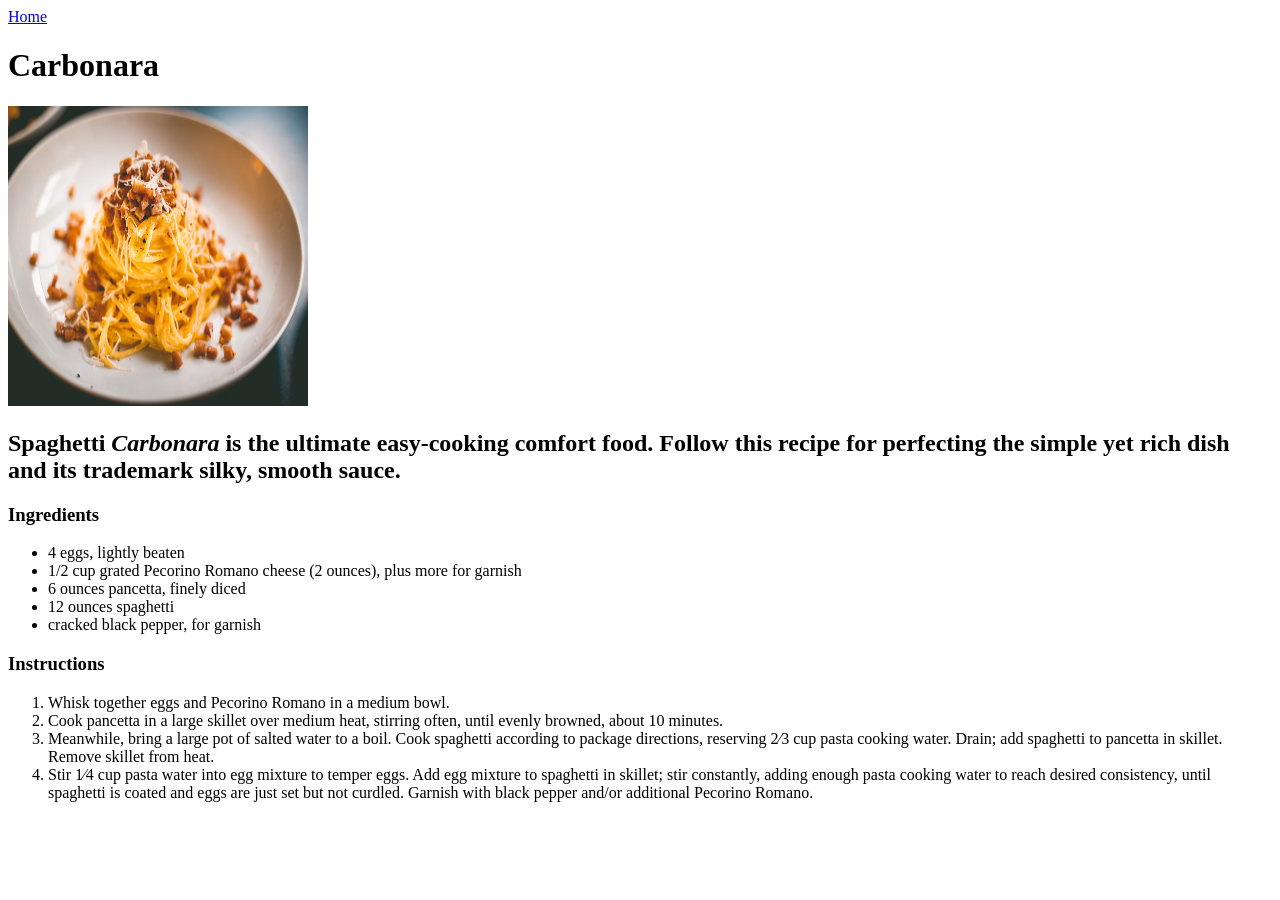
==== recipes/carbonara.html @ dedcc36c "Dodati novi recepti i linkovi na pocetnoj stranici" ====
<!DOCTYPE html>
<html lang="en">
<head>
    <meta charset="UTF-8">
    <meta name="viewport" content="width=device-width, initial-scale=1.0">
    <title>Carbonara</title>
</head>
<body>
    <a href="../index.html">Home</a>
    <h1>Carbonara</h1>
    <img src="../img/carbonara.jpg" alt="Finished Carbonara" height="300" width="300">
    <p><h2>Spaghetti <em>Carbonara</em> is the ultimate easy-cooking comfort food. Follow this recipe for perfecting the simple yet rich dish and its trademark silky, smooth sauce.</h2></p>
    <p><h3>Ingredients</h3></p>
<ul>
    <li>4 eggs, lightly beaten</li>
    <li>1/2 cup grated Pecorino Romano cheese (2 ounces), plus more for garnish</li>
    <li>6 ounces pancetta, finely diced</li>
    <li>12 ounces spaghetti</li>
    <li>cracked black pepper, for garnish</li>
</ul>
<p><h3>Instructions</h3></p>
<ol>
    <li>Whisk together eggs and Pecorino Romano in a medium bowl.</li>
    <li>Cook pancetta in a large skillet over medium heat, stirring often, until evenly browned, about 10 minutes.</li>
    <li>Meanwhile, bring a large pot of salted water to a boil. Cook spaghetti according to package directions, reserving 2⁄3 cup pasta cooking water. Drain; add spaghetti to pancetta in skillet. Remove skillet from heat.</li>
    <li>Stir 1⁄4 cup pasta water into egg mixture to temper eggs. Add egg mixture to spaghetti in skillet; stir constantly, adding enough pasta cooking water to reach desired consistency, until spaghetti is coated and eggs are just set but not curdled. Garnish with black pepper and/or additional Pecorino Romano.</li>
</ol>
</body>
</html>
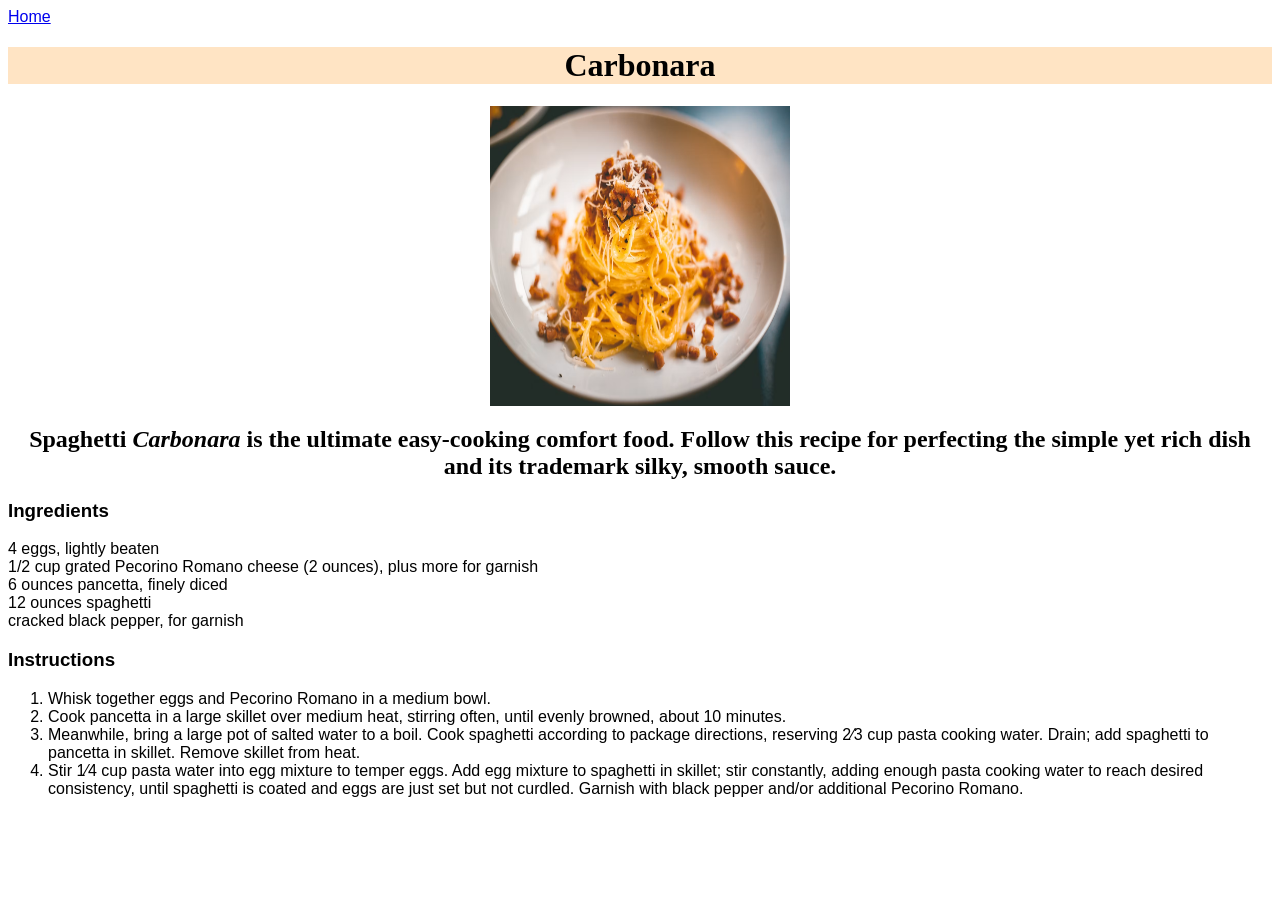
==== commit 73f8a172: "popravljena pocetna stranica" ====
--- a/recipes/carbonara.html
+++ b/recipes/carbonara.html
@@ -3,14 +3,15 @@
 <head>
     <meta charset="UTF-8">
     <meta name="viewport" content="width=device-width, initial-scale=1.0">
+    <link rel="stylesheet" href="../styles.css">
     <title>Carbonara</title>
 </head>
 <body>
     <a href="../index.html">Home</a>
-    <h1>Carbonara</h1>
+    <h1 class="carbonara-naslov">Carbonara</h1>
     <img src="../img/carbonara.jpg" alt="Finished Carbonara" height="300" width="300">
-    <p><h2>Spaghetti <em>Carbonara</em> is the ultimate easy-cooking comfort food. Follow this recipe for perfecting the simple yet rich dish and its trademark silky, smooth sauce.</h2></p>
-    <p><h3>Ingredients</h3></p>
+    <p class><h2>Spaghetti <em>Carbonara</em> is the ultimate easy-cooking comfort food. Follow this recipe for perfecting the simple yet rich dish and its trademark silky, smooth sauce.</h2></p>
+    <p class="ingredients-title"><h3>Ingredients</h3></p>
 <ul>
     <li>4 eggs, lightly beaten</li>
     <li>1/2 cup grated Pecorino Romano cheese (2 ounces), plus more for garnish</li>
--- a/styles.css
+++ b/styles.css
@@ -0,0 +1,55 @@
+.odin-recipes-header {
+  color:rgb(46, 46, 46);
+  font-size: 68px;        
+  padding: 20px 0;         
+  background-color: rgb(255, 224, 186);
+  text-align: center;
+  font-family: 'Brush Script MT', Garamond, Arial;
+  margin: 30px 400px 75px;
+  border-radius: 20px;
+}
+ul {
+  list-style-type: none;
+  padding: 0;
+}
+.btn {
+    display: block;
+    box-sizing: border-box;
+    height: auto;
+    width: 400px;
+    padding: 20px;
+    margin: 10px auto;
+    color:black;
+    text-align: center;
+    border: 2px inset white;
+    font-size: 50px;
+    border-radius: 10px;
+    text-decoration: none;
+    background-color: bisque;
+    font-family: Garamond, 'Times New Roman', Arial;
+}
+body {
+  font-family: 'Segoe UI', Roboto, Helvetica, Arial, sans-serif;
+}
+.btn:hover {
+  background-color: rgb(247, 208, 159);
+  transform: translateY(-3px);
+}
+.carbonara-naslov {
+  text-align: center;
+  color: black;
+  background-color: bisque; 
+  font-family: Garamond,'Times New Roman', Arial;
+}
+img {
+  display:block;
+  margin-left: auto;
+  margin-right: auto;
+}
+h2 {
+  text-align: center;
+  font-family: Garamond, 'Times New Roman', Arial;
+}
+.ingredients-title {
+  color: purple;
+}
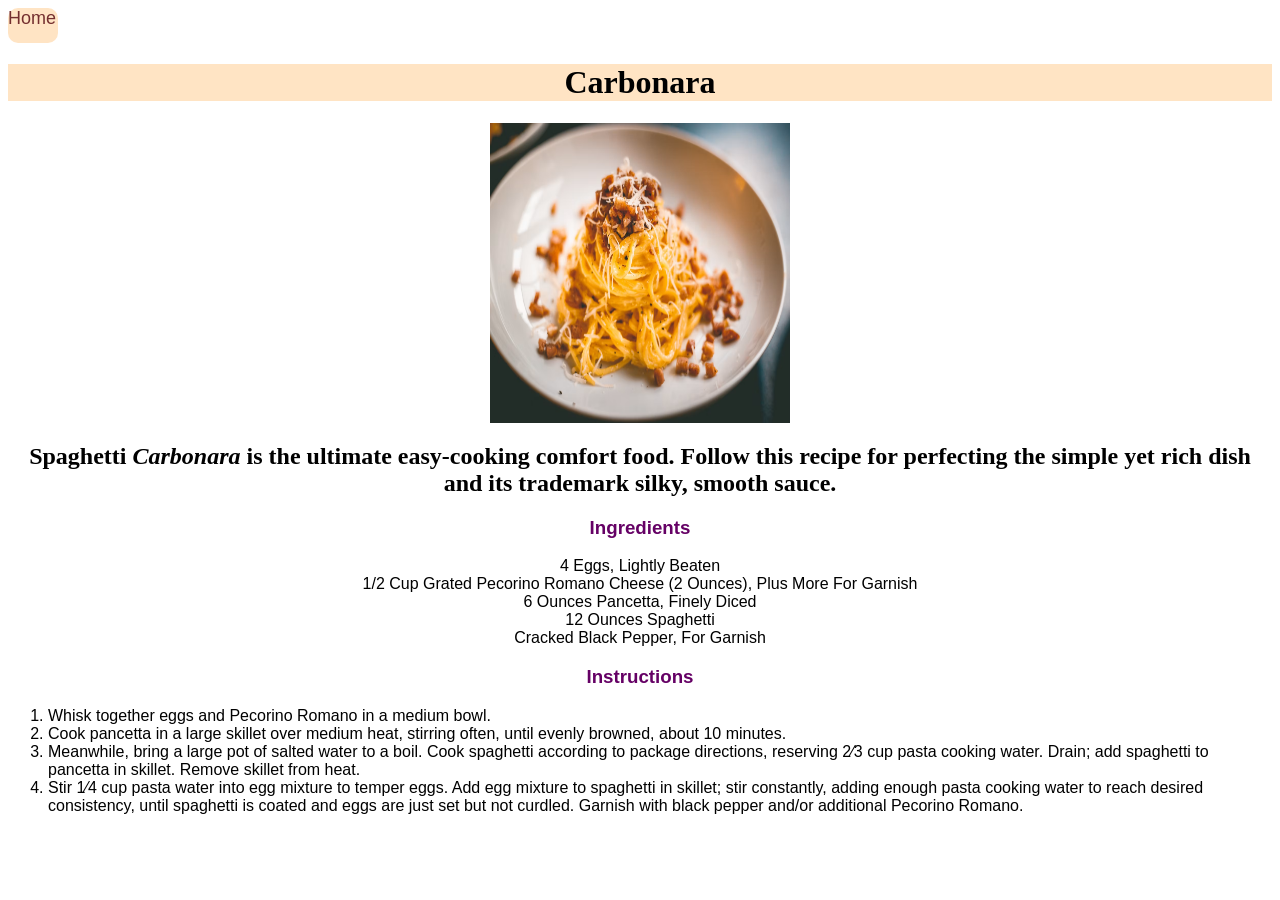
==== commit 1e91aa29: "stilska dorada" ====
--- a/recipes/carbonara.html
+++ b/recipes/carbonara.html
@@ -7,11 +7,11 @@
     <title>Carbonara</title>
 </head>
 <body>
-    <a href="../index.html">Home</a>
+    <a class="home-btn" href="../index.html">Home</a>
     <h1 class="carbonara-naslov">Carbonara</h1>
     <img src="../img/carbonara.jpg" alt="Finished Carbonara" height="300" width="300">
     <p class><h2>Spaghetti <em>Carbonara</em> is the ultimate easy-cooking comfort food. Follow this recipe for perfecting the simple yet rich dish and its trademark silky, smooth sauce.</h2></p>
-    <p class="ingredients-title"><h3>Ingredients</h3></p>
+    <h3 class="ingredients">Ingredients</h3>
 <ul>
     <li>4 eggs, lightly beaten</li>
     <li>1/2 cup grated Pecorino Romano cheese (2 ounces), plus more for garnish</li>
@@ -19,7 +19,7 @@
     <li>12 ounces spaghetti</li>
     <li>cracked black pepper, for garnish</li>
 </ul>
-<p><h3>Instructions</h3></p>
+<h3 class="instructions">Instructions</h3>
 <ol>
     <li>Whisk together eggs and Pecorino Romano in a medium bowl.</li>
     <li>Cook pancetta in a large skillet over medium heat, stirring often, until evenly browned, about 10 minutes.</li>
--- a/styles.css
+++ b/styles.css
@@ -9,8 +9,10 @@
   border-radius: 20px;
 }
 ul {
-  list-style-type: none;
+  list-style-type: circle;
   padding: 0;
+  text-align: center;
+  text-transform: capitalize;
 }
 .btn {
     display: block;
@@ -50,6 +52,23 @@
   text-align: center;
   font-family: Garamond, 'Times New Roman', Arial;
 }
-.ingredients-title {
-  color: purple;
-}+.ingredients, .instructions {
+  color: rgb(101, 1, 101);
+  font-family: Verdana, Tahoma, sans-serif;
+  text-align: center;
+}
+.home-btn {
+  display: block;
+  box-sizing: border-box;
+  background-color: bisque;
+  height: 35px;
+  width: 50px;
+  text-decoration: none;
+  color:rgb(116, 47, 47);
+  font-size: large;
+  border-radius: 10px;
+}
+.home-btn:hover {
+    background-color: rgb(247, 208, 159);
+  transform: translateY(-3px);
+}
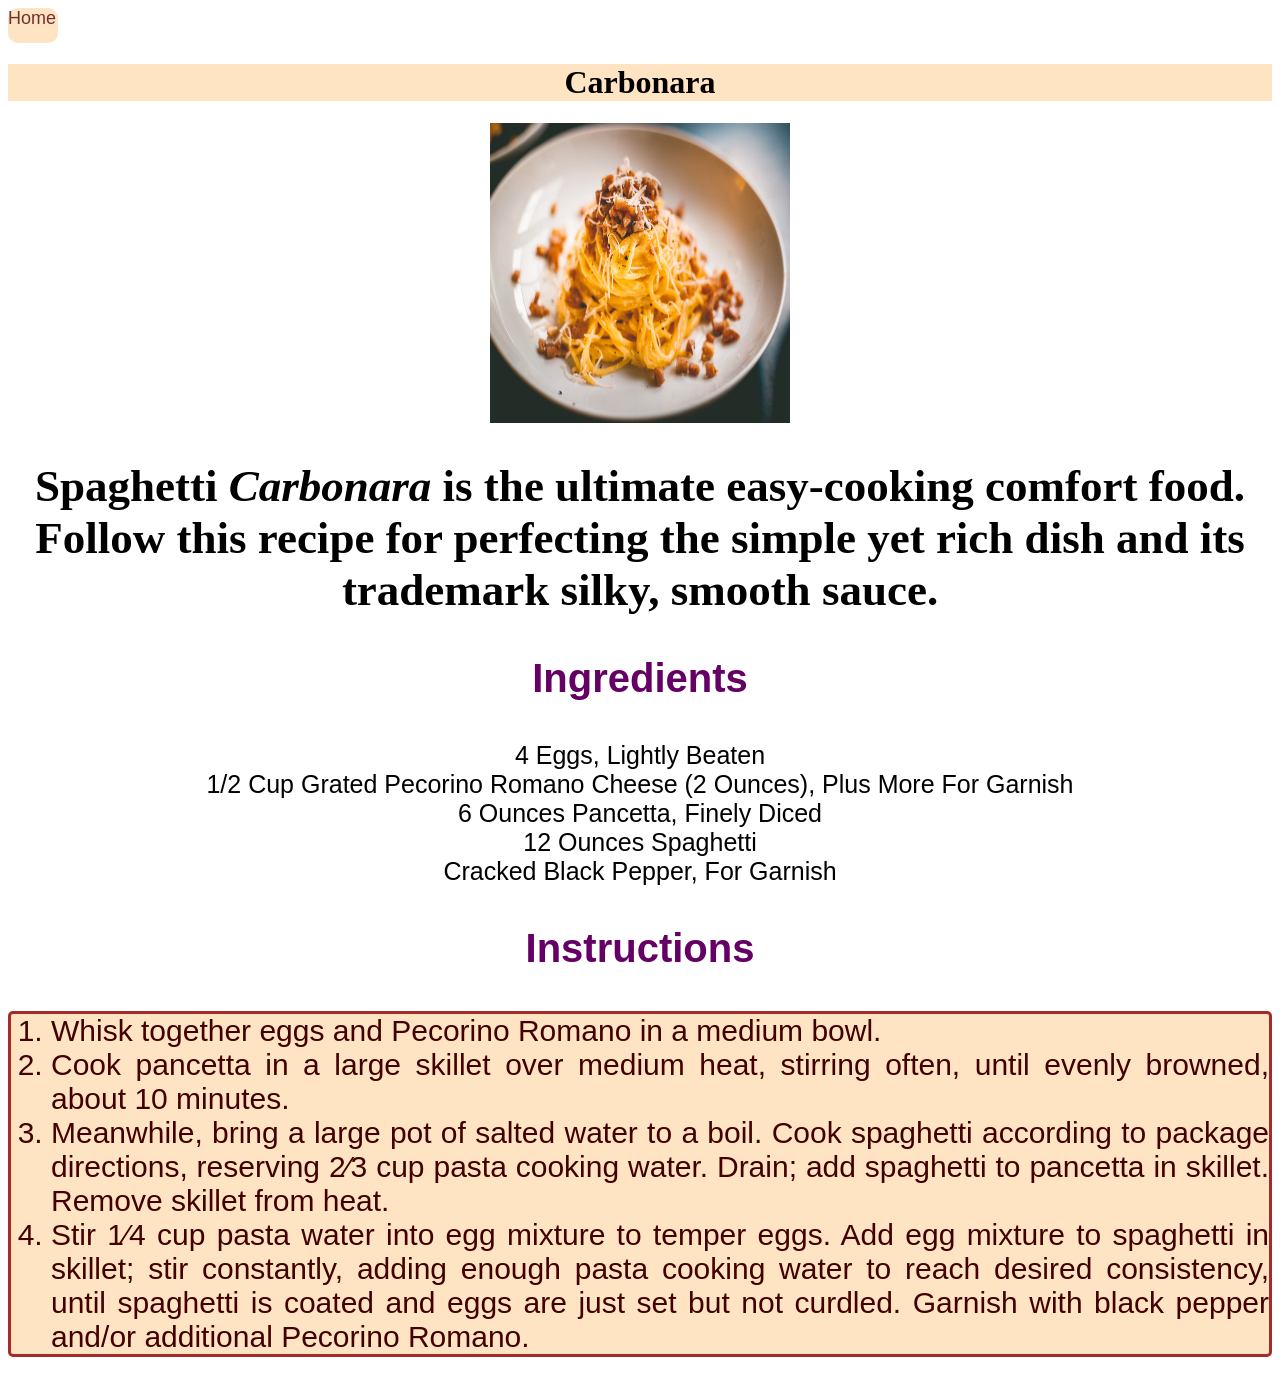
==== commit 858c0873: "doradjeni opisi i okvir liste" ====
--- a/recipes/carbonara.html
+++ b/recipes/carbonara.html
@@ -10,7 +10,7 @@
     <a class="home-btn" href="../index.html">Home</a>
     <h1 class="carbonara-naslov">Carbonara</h1>
     <img src="../img/carbonara.jpg" alt="Finished Carbonara" height="300" width="300">
-    <p class><h2>Spaghetti <em>Carbonara</em> is the ultimate easy-cooking comfort food. Follow this recipe for perfecting the simple yet rich dish and its trademark silky, smooth sauce.</h2></p>
+    <h2 class="carbonara-opis">Spaghetti <em>Carbonara</em> is the ultimate easy-cooking comfort food. Follow this recipe for perfecting the simple yet rich dish and its trademark silky, smooth sauce.</h2>
     <h3 class="ingredients">Ingredients</h3>
 <ul>
     <li>4 eggs, lightly beaten</li>
@@ -20,7 +20,7 @@
     <li>cracked black pepper, for garnish</li>
 </ul>
 <h3 class="instructions">Instructions</h3>
-<ol>
+<ol class="carbonara-uputstvo">
     <li>Whisk together eggs and Pecorino Romano in a medium bowl.</li>
     <li>Cook pancetta in a large skillet over medium heat, stirring often, until evenly browned, about 10 minutes.</li>
     <li>Meanwhile, bring a large pot of salted water to a boil. Cook spaghetti according to package directions, reserving 2⁄3 cup pasta cooking water. Drain; add spaghetti to pancetta in skillet. Remove skillet from heat.</li>
--- a/styles.css
+++ b/styles.css
@@ -9,10 +9,12 @@
   border-radius: 20px;
 }
 ul {
-  list-style-type: circle;
+  list-style-type: none;
   padding: 0;
   text-align: center;
   text-transform: capitalize;
+  font-family: Arial, Helvetica, sans-serif;
+  font-size: 25px;
 }
 .btn {
     display: block;
@@ -37,7 +39,7 @@
   background-color: rgb(247, 208, 159);
   transform: translateY(-3px);
 }
-.carbonara-naslov {
+.carbonara-naslov, .kebab-naslov, .tiramisu-naslov {
   text-align: center;
   color: black;
   background-color: bisque; 
@@ -56,6 +58,7 @@
   color: rgb(101, 1, 101);
   font-family: Verdana, Tahoma, sans-serif;
   text-align: center;
+  font-size: 40px;
 }
 .home-btn {
   display: block;
@@ -72,3 +75,17 @@
     background-color: rgb(247, 208, 159);
   transform: translateY(-3px);
 }
+ol {
+  color: rgb(66, 0, 0);
+  font-size: 30px;
+  text-align: justify;
+  font-family: 'Trebuchet MS', 'Lucida Sans Unicode', 'Lucida Grande', 'Lucida Sans', Arial, sans-serif;
+  display: block;
+  box-sizing: content-box;
+  border: solid brown;
+  background-color: bisque;
+  border-radius: 5px;
+}
+.carbonara-opis, .kebab-opis, .tiramisu-opis {
+  font-size: 45px;
+}
